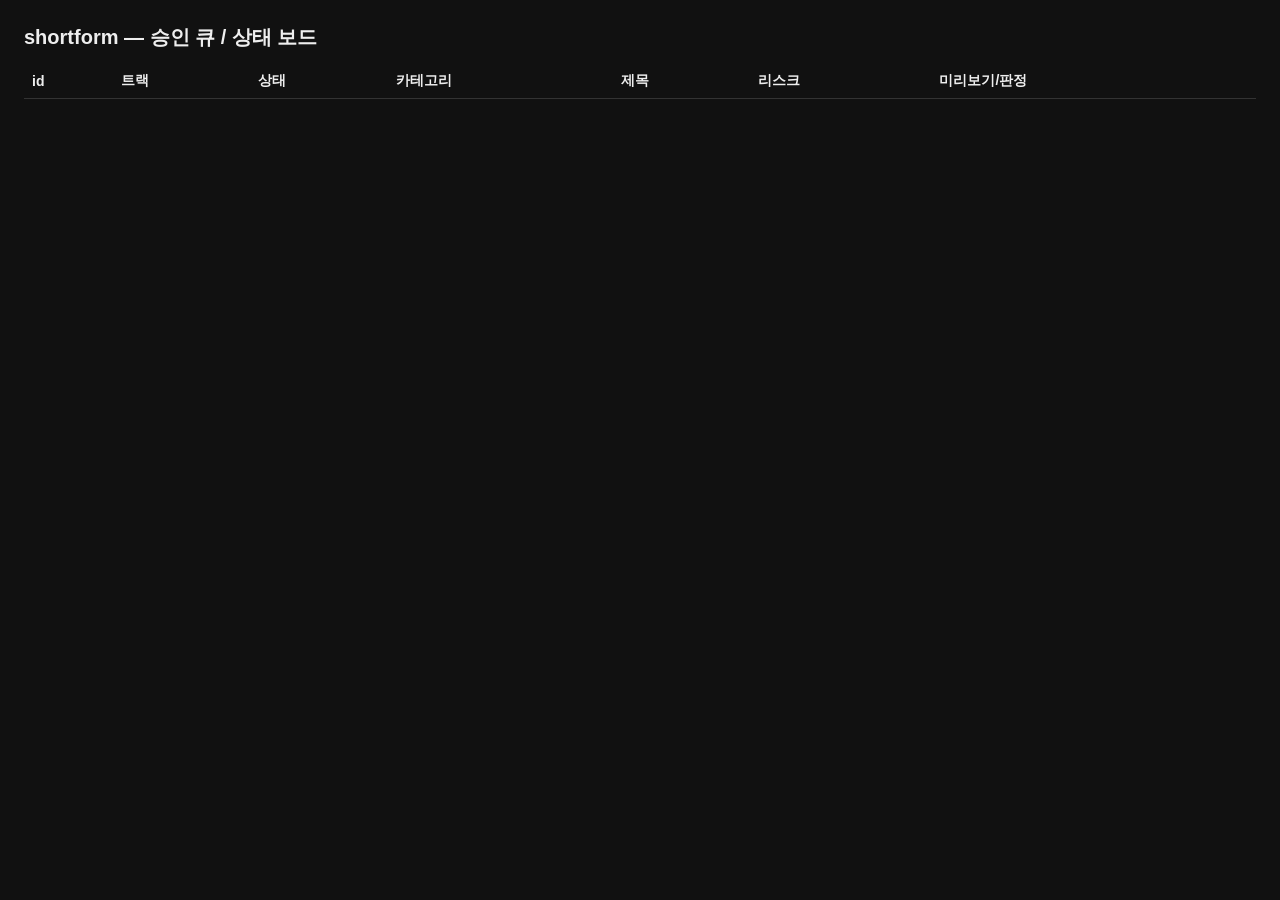
==== shortform/app/dashboard/index.html @ 292079ef "feat: implement short-form pipeline (Phase 1-3 core) Implement the system described in shortform/SPE" ====
<!doctype html>
<meta charset="utf-8">
<title>shortform 대시보드</title>
<style>
  body{font-family:Pretendard,-apple-system,'Malgun Gothic',sans-serif;background:#111;color:#eee;margin:24px}
  h1{font-size:20px} table{border-collapse:collapse;width:100%;font-size:14px}
  td,th{border-bottom:1px solid #333;padding:8px;text-align:left}
  .RENDERED{color:#ffd24d}.FAILED,.REJECTED,.BLOCKED_RIGHTS{color:#ff6b6b}
  .DONE,.APPROVED,.PUBLISHED_YT{color:#6bff9e}
  button{margin-right:6px;padding:4px 10px;border-radius:6px;border:0;cursor:pointer}
  .ok{background:#2e7d46;color:#fff}.no{background:#8d3030;color:#fff}
  video{max-height:360px;border-radius:8px}
  #autonomy{margin:12px 0;color:#9ad}
</style>
<h1>shortform — 승인 큐 / 상태 보드</h1>
<div id="autonomy"></div>
<table id="jobs"><tr><th>id</th><th>트랙</th><th>상태</th><th>카테고리</th>
<th>제목</th><th>리스크</th><th>미리보기/판정</th></tr></table>
<script>
async function load(){
  const auto = await (await fetch('/api/autonomy')).json();
  document.getElementById('autonomy').textContent = auto.map(a =>
    `${a.track}: Level ${a.level} (엔진-운영자 일치율 ${(a.agreement*100).toFixed(1)}% / 표본 ${a.samples})`).join('  |  ');
  const jobs = await (await fetch('/api/jobs')).json();
  const t = document.getElementById('jobs');
  t.querySelectorAll('tr:not(:first-child)').forEach(r=>r.remove());
  for(const j of jobs){
    const tr = document.createElement('tr');
    const risk = j.policy?.risk?.risk_score ?? '';
    let cell = '';
    if(j.state==='RENDERED'){
      cell = `<video src="/api/preview/${j.id}" controls preload="none"></video><br>
        <button class="ok" onclick="decide(${j.id},true)">승인</button>
        <button class="no" onclick="decide(${j.id},false)">반려</button>`;
    }
    tr.innerHTML = `<td>${j.id}</td><td>${j.track_id}</td>
      <td class="${j.state}">${j.state}</td><td>${j.category??''}</td>
      <td>${j.title??j.source_title??''}<br><small style="color:#f66">${j.error??''}</small></td>
      <td>${risk}</td><td>${cell}</td>`;
    t.appendChild(tr);
  }
}
async function decide(id, approve){
  let reason = '';
  if(!approve){ reason = prompt('반려 사유 (필수 — 학습 데이터로 사용됩니다)'); if(!reason) return; }
  await fetch(`/api/decide/${id}`,{method:'POST',headers:{'Content-Type':'application/json'},
    body:JSON.stringify({approve, reason})});
  load();
}
load(); setInterval(load, 15000);
</script>
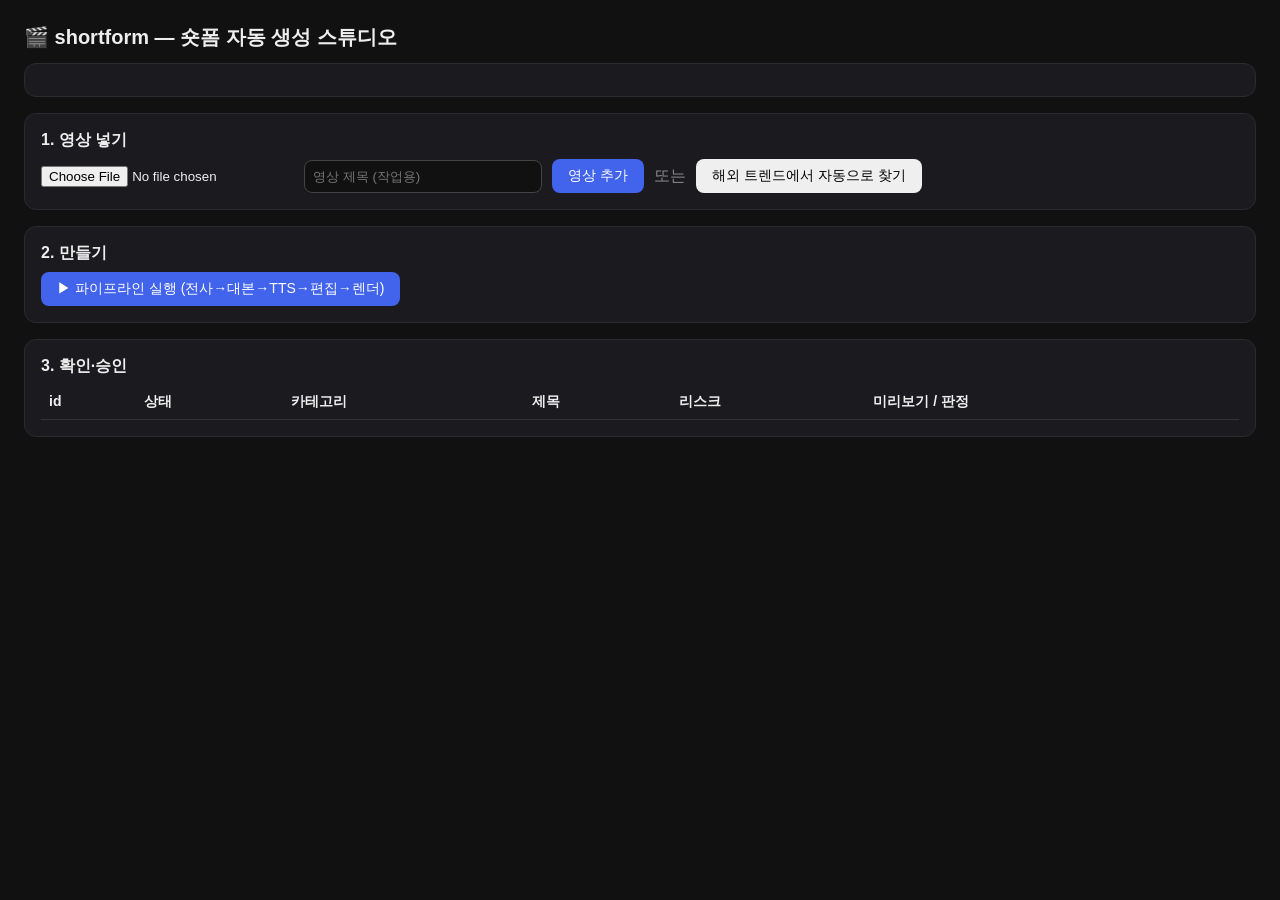
==== commit 34692339: "feat: one-click launcher and full control GUI - start.bat (Windows) / start.sh (macOS): double-click" ====
--- a/shortform/app/dashboard/index.html
+++ b/shortform/app/dashboard/index.html
@@ -1,28 +1,113 @@
 <!doctype html>
 <meta charset="utf-8">
-<title>shortform 대시보드</title>
+<title>shortform</title>
 <style>
-  body{font-family:Pretendard,-apple-system,'Malgun Gothic',sans-serif;background:#111;color:#eee;margin:24px}
-  h1{font-size:20px} table{border-collapse:collapse;width:100%;font-size:14px}
-  td,th{border-bottom:1px solid #333;padding:8px;text-align:left}
+  body{font-family:Pretendard,-apple-system,'Malgun Gothic',sans-serif;background:#111;color:#eee;margin:0;padding:24px}
+  h1{font-size:20px;margin:0 0 12px}
+  .card{background:#1b1b1f;border:1px solid #2a2a30;border-radius:12px;padding:16px;margin-bottom:16px}
+  .row{display:flex;gap:10px;align-items:center;flex-wrap:wrap}
+  table{border-collapse:collapse;width:100%;font-size:14px}
+  td,th{border-bottom:1px solid #333;padding:8px;text-align:left;vertical-align:top}
   .RENDERED{color:#ffd24d}.FAILED,.REJECTED,.BLOCKED_RIGHTS{color:#ff6b6b}
   .DONE,.APPROVED,.PUBLISHED_YT{color:#6bff9e}
-  button{margin-right:6px;padding:4px 10px;border-radius:6px;border:0;cursor:pointer}
-  .ok{background:#2e7d46;color:#fff}.no{background:#8d3030;color:#fff}
-  video{max-height:360px;border-radius:8px}
-  #autonomy{margin:12px 0;color:#9ad}
+  button{padding:8px 16px;border-radius:8px;border:0;cursor:pointer;font-size:14px}
+  .primary{background:#4263eb;color:#fff}.ok{background:#2e7d46;color:#fff}.no{background:#8d3030;color:#fff}
+  button:disabled{opacity:.4;cursor:default}
+  input[type=text]{padding:8px;border-radius:8px;border:1px solid #444;background:#111;color:#eee;min-width:220px}
+  video{max-height:340px;border-radius:8px}
+  #log{background:#0c0c0e;border-radius:8px;padding:10px;font:12px/1.6 monospace;max-height:180px;overflow-y:auto;white-space:pre-wrap;color:#9ad}
+  .badge{padding:3px 10px;border-radius:999px;font-size:12px}
+  .on{background:#173d26;color:#6bff9e}.off{background:#4a1d1d;color:#ff8a8a}
+  #autonomy{color:#9ad;font-size:13px;margin-top:8px}
 </style>
-<h1>shortform — 승인 큐 / 상태 보드</h1>
-<div id="autonomy"></div>
-<table id="jobs"><tr><th>id</th><th>트랙</th><th>상태</th><th>카테고리</th>
-<th>제목</th><th>리스크</th><th>미리보기/판정</th></tr></table>
+
+<h1>🎬 shortform — 숏폼 자동 생성 스튜디오</h1>
+
+<div class="card">
+  <div class="row" id="setup"></div>
+</div>
+
+<div class="card">
+  <b>1. 영상 넣기</b>
+  <div class="row" style="margin-top:8px">
+    <input type="file" id="file" accept="video/mp4,video/*">
+    <input type="text" id="title" placeholder="영상 제목 (작업용)">
+    <button class="primary" onclick="ingest()">영상 추가</button>
+    <span style="color:#888">또는</span>
+    <button onclick="discover()">해외 트렌드에서 자동으로 찾기</button>
+  </div>
+</div>
+
+<div class="card">
+  <b>2. 만들기</b>
+  <div class="row" style="margin-top:8px">
+    <button class="primary" id="runbtn" onclick="run()">▶ 파이프라인 실행 (전사→대본→TTS→편집→렌더)</button>
+    <span id="runstate"></span>
+  </div>
+  <div id="log" style="margin-top:10px;display:none"></div>
+</div>
+
+<div class="card">
+  <b>3. 확인·승인</b>
+  <div id="autonomy"></div>
+  <table id="jobs"><tr><th>id</th><th>상태</th><th>카테고리</th><th>제목</th><th>리스크</th><th>미리보기 / 판정</th></tr></table>
+</div>
+
 <script>
-async function load(){
+const $ = id => document.getElementById(id);
+
+async function loadSetup(){
+  const s = await (await fetch('/api/setup')).json();
+  const item = (ok, label, hint) =>
+    `<span class="badge ${ok?'on':'off'}">${ok?'✓':'✗'} ${label}</span>` + (ok?'':`<small style="color:#888">${hint}</small>`);
+  $('setup').innerHTML = [
+    item(s.anthropic_key, 'Claude API 키', '.env에 ANTHROPIC_API_KEY 입력 후 재시작'),
+    item(s.ffmpeg, 'ffmpeg', 'winget install ffmpeg 후 재시작'),
+    item(s.whisper, 'Whisper(전사)', 'pip install -e ".[media]"'),
+    item(s.youtube_key, 'YouTube 키(자동 소싱용·선택)', ''),
+  ].join(' ');
+}
+
+async function ingest(){
+  const f = $('file').files[0];
+  if(!f){ alert('영상 파일을 선택하세요'); return; }
+  const fd = new FormData();
+  fd.append('file', f);
+  fd.append('title', $('title').value || f.name);
+  const r = await fetch('/api/ingest', {method:'POST', body:fd});
+  if(r.ok){ $('title').value=''; $('file').value=''; loadJobs(); alert('등록 완료! "파이프라인 실행"을 누르세요.'); }
+  else alert('등록 실패: ' + (await r.text()));
+}
+
+async function discover(){
+  const r = await fetch('/api/discover', {method:'POST'});
+  const t = await r.json();
+  alert(r.ok ? `신규 소재 ${t.created}건 등록` : (t.detail || '실패'));
+  loadJobs();
+}
+
+async function run(){
+  const r = await fetch('/api/run', {method:'POST'});
+  if(!r.ok){ alert((await r.json()).detail); return; }
+  pollLog();
+}
+
+async function pollLog(){
+  const d = await (await fetch('/api/run/log')).json();
+  $('log').style.display = 'block';
+  $('log').textContent = d.log.join('\n');
+  $('log').scrollTop = $('log').scrollHeight;
+  $('runbtn').disabled = d.running;
+  $('runstate').textContent = d.running ? '실행 중... (첫 실행은 모델 다운로드로 오래 걸립니다)' : '';
+  if(d.running) setTimeout(pollLog, 2000); else loadJobs();
+}
+
+async function loadJobs(){
   const auto = await (await fetch('/api/autonomy')).json();
-  document.getElementById('autonomy').textContent = auto.map(a =>
-    `${a.track}: Level ${a.level} (엔진-운영자 일치율 ${(a.agreement*100).toFixed(1)}% / 표본 ${a.samples})`).join('  |  ');
+  $('autonomy').textContent = auto.map(a =>
+    `${a.track}: 자동화 Level ${a.level} (엔진-운영자 일치율 ${(a.agreement*100).toFixed(1)}% / 표본 ${a.samples})`).join('  |  ');
   const jobs = await (await fetch('/api/jobs')).json();
-  const t = document.getElementById('jobs');
+  const t = $('jobs');
   t.querySelectorAll('tr:not(:first-child)').forEach(r=>r.remove());
   for(const j of jobs){
     const tr = document.createElement('tr');
@@ -33,19 +118,21 @@
         <button class="ok" onclick="decide(${j.id},true)">승인</button>
         <button class="no" onclick="decide(${j.id},false)">반려</button>`;
     }
-    tr.innerHTML = `<td>${j.id}</td><td>${j.track_id}</td>
-      <td class="${j.state}">${j.state}</td><td>${j.category??''}</td>
+    tr.innerHTML = `<td>${j.id}</td><td class="${j.state}">${j.state}</td>
+      <td>${j.category??''}</td>
       <td>${j.title??j.source_title??''}<br><small style="color:#f66">${j.error??''}</small></td>
       <td>${risk}</td><td>${cell}</td>`;
     t.appendChild(tr);
   }
 }
+
 async function decide(id, approve){
   let reason = '';
-  if(!approve){ reason = prompt('반려 사유 (필수 — 학습 데이터로 사용됩니다)'); if(!reason) return; }
+  if(!approve){ reason = prompt('반려 사유 (필수 — 자동화 학습 데이터로 사용됩니다)'); if(!reason) return; }
   await fetch(`/api/decide/${id}`,{method:'POST',headers:{'Content-Type':'application/json'},
     body:JSON.stringify({approve, reason})});
-  load();
+  loadJobs();
 }
-load(); setInterval(load, 15000);
+
+loadSetup(); loadJobs(); pollLog(); setInterval(loadJobs, 20000);
 </script>
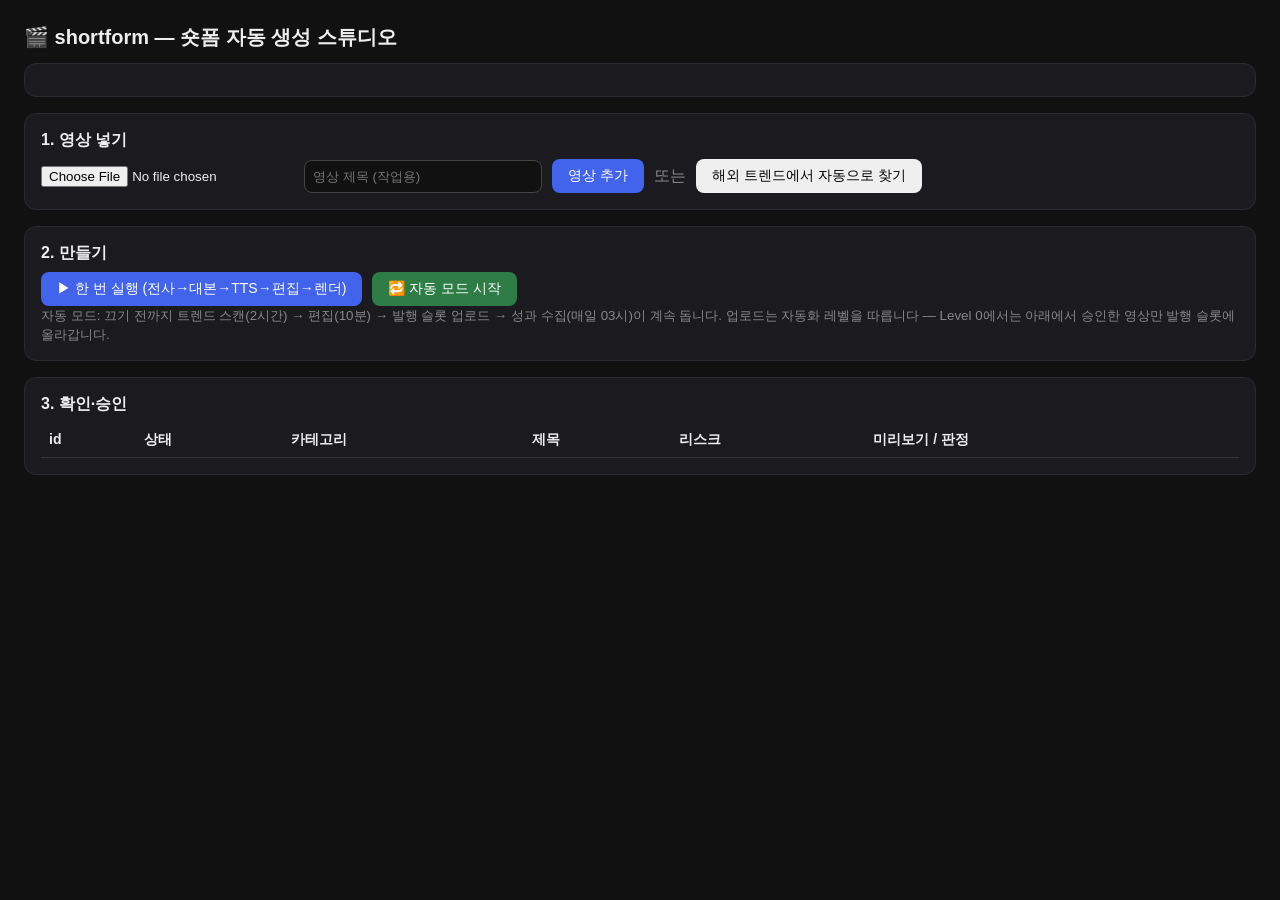
==== commit 148229d3: "feat: auto mode toggle in dashboard (continuous loop until stopped) One toggle runs the full loop un" ====
--- a/shortform/app/dashboard/index.html
+++ b/shortform/app/dashboard/index.html
@@ -41,9 +41,12 @@
 <div class="card">
   <b>2. 만들기</b>
   <div class="row" style="margin-top:8px">
-    <button class="primary" id="runbtn" onclick="run()">▶ 파이프라인 실행 (전사→대본→TTS→편집→렌더)</button>
+    <button class="primary" id="runbtn" onclick="run()">▶ 한 번 실행 (전사→대본→TTS→편집→렌더)</button>
+    <button class="ok" id="autobtn" onclick="toggleAuto()">🔁 자동 모드 시작</button>
     <span id="runstate"></span>
   </div>
+  <small style="color:#888">자동 모드: 끄기 전까지 트렌드 스캔(2시간) → 편집(10분) → 발행 슬롯 업로드 → 성과 수집(매일 03시)이 계속 돕니다.
+  업로드는 자동화 레벨을 따릅니다 — Level 0에서는 아래에서 승인한 영상만 발행 슬롯에 올라갑니다.</small>
   <div id="log" style="margin-top:10px;display:none"></div>
 </div>
 
@@ -92,6 +95,22 @@
   pollLog();
 }
 
+async function toggleAuto(){
+  const st = await (await fetch('/api/auto/status')).json();
+  const url = st.auto ? '/api/auto/stop' : '/api/auto/start';
+  const r = await fetch(url, {method:'POST'});
+  if(!r.ok){ alert((await r.json()).detail); return; }
+  refreshAuto(); pollLog();
+}
+
+async function refreshAuto(){
+  const st = await (await fetch('/api/auto/status')).json();
+  const b = $('autobtn');
+  b.textContent = st.auto ? '⏹ 자동 모드 중지' : '🔁 자동 모드 시작';
+  b.className = st.auto ? 'no' : 'ok';
+  $('runbtn').style.display = st.auto ? 'none' : '';
+}
+
 async function pollLog(){
   const d = await (await fetch('/api/run/log')).json();
   $('log').style.display = 'block';
@@ -134,5 +153,6 @@
   loadJobs();
 }
 
-loadSetup(); loadJobs(); pollLog(); setInterval(loadJobs, 20000);
+loadSetup(); loadJobs(); pollLog(); refreshAuto();
+setInterval(loadJobs, 20000); setInterval(refreshAuto, 20000);
 </script>
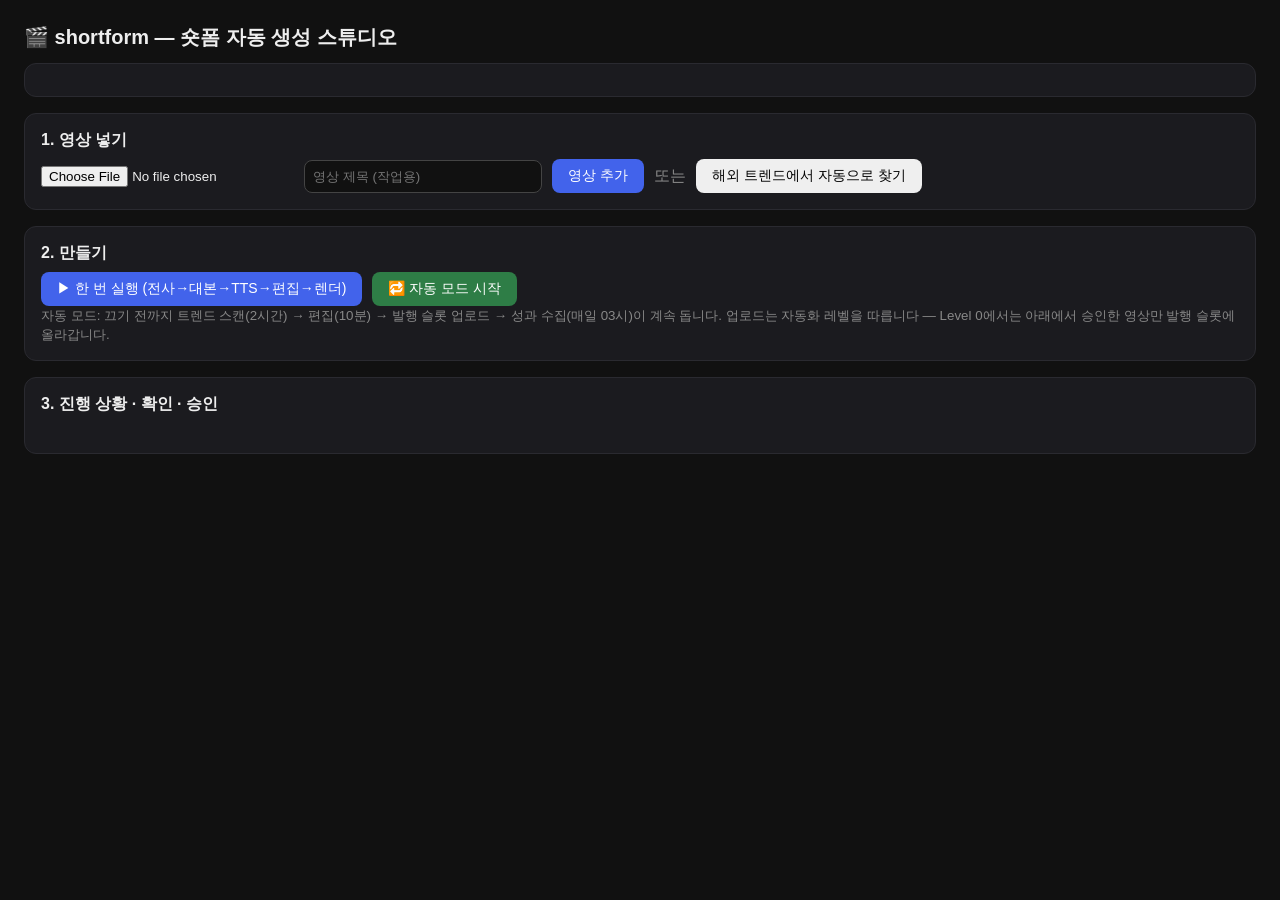
==== commit efea6b51: "feat: visual progress GUI — stage stepper, thumbnails, stage counts - render extracts a 9:16 thumbna" ====
--- a/shortform/app/dashboard/index.html
+++ b/shortform/app/dashboard/index.html
@@ -6,19 +6,35 @@
   h1{font-size:20px;margin:0 0 12px}
   .card{background:#1b1b1f;border:1px solid #2a2a30;border-radius:12px;padding:16px;margin-bottom:16px}
   .row{display:flex;gap:10px;align-items:center;flex-wrap:wrap}
-  table{border-collapse:collapse;width:100%;font-size:14px}
-  td,th{border-bottom:1px solid #333;padding:8px;text-align:left;vertical-align:top}
-  .RENDERED{color:#ffd24d}.FAILED,.REJECTED,.BLOCKED_RIGHTS{color:#ff6b6b}
-  .DONE,.APPROVED,.PUBLISHED_YT{color:#6bff9e}
   button{padding:8px 16px;border-radius:8px;border:0;cursor:pointer;font-size:14px}
   .primary{background:#4263eb;color:#fff}.ok{background:#2e7d46;color:#fff}.no{background:#8d3030;color:#fff}
   button:disabled{opacity:.4;cursor:default}
   input[type=text]{padding:8px;border-radius:8px;border:1px solid #444;background:#111;color:#eee;min-width:220px}
-  video{max-height:340px;border-radius:8px}
+  video{max-height:420px;border-radius:8px;width:100%}
   #log{background:#0c0c0e;border-radius:8px;padding:10px;font:12px/1.6 monospace;max-height:180px;overflow-y:auto;white-space:pre-wrap;color:#9ad}
   .badge{padding:3px 10px;border-radius:999px;font-size:12px}
   .on{background:#173d26;color:#6bff9e}.off{background:#4a1d1d;color:#ff8a8a}
   #autonomy{color:#9ad;font-size:13px;margin-top:8px}
+  /* 단계별 집계 바 */
+  #summary{display:flex;gap:6px;flex-wrap:wrap;margin-bottom:4px}
+  .scount{background:#222;border-radius:8px;padding:6px 12px;font-size:13px;min-width:70px;text-align:center}
+  .scount b{display:block;font-size:20px;color:#fff}
+  /* 카드 그리드 */
+  #jobs{display:grid;grid-template-columns:repeat(auto-fill,minmax(280px,1fr));gap:14px}
+  .job{background:#17171b;border:1px solid #2a2a30;border-radius:12px;overflow:hidden;display:flex;flex-direction:column}
+  .thumb{width:100%;aspect-ratio:9/16;max-height:300px;object-fit:cover;background:#0c0c0e}
+  .thumb.ph{display:flex;align-items:center;justify-content:center;color:#555;font-size:13px}
+  .job .body{padding:12px}
+  .job .ttl{font-size:14px;font-weight:600;margin-bottom:6px;line-height:1.35}
+  .job .snip{font-size:12px;color:#999;margin-bottom:8px;max-height:34px;overflow:hidden}
+  .job .err{font-size:12px;color:#ff8a8a;margin-bottom:6px}
+  /* 진행 스텝퍼 */
+  .steps{display:flex;gap:3px;margin-bottom:8px}
+  .step{flex:1;height:6px;border-radius:3px;background:#333}
+  .step.done{background:#4263eb}.step.cur{background:#ffd24d}
+  .step.fail{background:#ff6b6b}
+  .stagelbl{font-size:11px;color:#8ab;margin-bottom:8px}
+  .meta{font-size:11px;color:#777;display:flex;justify-content:space-between;margin-top:4px}
 </style>
 
 <h1>🎬 shortform — 숏폼 자동 생성 스튜디오</h1>
@@ -51,9 +67,10 @@
 </div>
 
 <div class="card">
-  <b>3. 확인·승인</b>
+  <b>3. 진행 상황 · 확인 · 승인</b>
   <div id="autonomy"></div>
-  <table id="jobs"><tr><th>id</th><th>상태</th><th>카테고리</th><th>제목</th><th>리스크</th><th>미리보기 / 판정</th></tr></table>
+  <div id="summary" style="margin-top:10px"></div>
+  <div id="jobs" style="margin-top:12px"></div>
 </div>
 
 <script>
@@ -68,6 +85,7 @@
     item(s.ffmpeg, 'ffmpeg', 'winget install ffmpeg 후 재시작'),
     item(s.whisper, 'Whisper(전사)', 'pip install -e ".[media]"'),
     item(s.youtube_key, 'YouTube 키(자동 소싱용·선택)', ''),
+    `<span class="badge ${s.llm_cost_month < s.llm_budget ? 'on':'off'}">💰 이번 달 LLM $${s.llm_cost_month} / $${s.llm_budget}</span>`,
   ].join(' ');
 }
 
@@ -121,27 +139,68 @@
   if(d.running) setTimeout(pollLog, 2000); else loadJobs();
 }
 
+const STAGES = ['발굴','확보','분석','편집','렌더','승인','완료'];
+const STAGE_KO = {DISCOVERED:'소재 발굴됨',RIGHTS_OK:'권리 확인',ACQUIRED:'원본 확보',
+  ANALYZED:'대본 생성됨',EDITED:'편집 완료',RENDERED:'렌더 완료 — 확인 대기',
+  APPROVED:'승인됨 — 업로드 대기',PUBLISHED_YT:'유튜브 게시됨',DONE:'완료',
+  FAILED:'실패',REJECTED:'반려됨',BLOCKED_RIGHTS:'권리 차단'};
+
+function stepper(j){
+  const fail = ['FAILED','REJECTED','BLOCKED_RIGHTS'].includes(j.state);
+  let h = '<div class="steps">';
+  for(let i=0;i<STAGES.length;i++){
+    let cls = 'step';
+    if(fail && i>j.stage_index) cls+=' fail';
+    else if(i<j.stage_index) cls+=' done';
+    else if(i===j.stage_index) cls+= fail?' fail':' cur';
+    h += `<div class="${cls}" title="${STAGES[i]}"></div>`;
+  }
+  return h+'</div>';
+}
+
 async function loadJobs(){
   const auto = await (await fetch('/api/autonomy')).json();
   $('autonomy').textContent = auto.map(a =>
     `${a.track}: 자동화 Level ${a.level} (엔진-운영자 일치율 ${(a.agreement*100).toFixed(1)}% / 표본 ${a.samples})`).join('  |  ');
   const jobs = await (await fetch('/api/jobs')).json();
-  const t = $('jobs');
-  t.querySelectorAll('tr:not(:first-child)').forEach(r=>r.remove());
+
+  // 단계별 집계
+  const counts = {};
+  for(const j of jobs) counts[j.state] = (counts[j.state]||0)+1;
+  const order = ['DISCOVERED','ACQUIRED','ANALYZED','EDITED','RENDERED','APPROVED','DONE','FAILED','REJECTED'];
+  $('summary').innerHTML = order.filter(s=>counts[s]).map(s=>
+    `<div class="scount"><b>${counts[s]}</b>${STAGE_KO[s]||s}</div>`).join('') ||
+    '<div class="scount" style="color:#888">아직 작업이 없습니다 — 위에서 영상을 넣거나 트렌드를 찾으세요</div>';
+
+  // 카드 그리드
+  const g = $('jobs'); g.innerHTML = '';
   for(const j of jobs){
-    const tr = document.createElement('tr');
-    const risk = j.policy?.risk?.risk_score ?? '';
-    let cell = '';
+    const risk = j.policy?.risk?.risk_score;
+    const thumb = j.has_thumb
+      ? `<img class="thumb" src="/api/thumb/${j.id}">`
+      : `<div class="thumb ph">${['FAILED','REJECTED','BLOCKED_RIGHTS'].includes(j.state)?'⚠ '+STAGE_KO[j.state]:'⏳ 처리 중...'}</div>`;
+    let actions = '';
     if(j.state==='RENDERED'){
-      cell = `<video src="/api/preview/${j.id}" controls preload="none"></video><br>
-        <button class="ok" onclick="decide(${j.id},true)">승인</button>
-        <button class="no" onclick="decide(${j.id},false)">반려</button>`;
+      actions = `<video src="/api/preview/${j.id}" controls preload="none"></video>
+        <div class="row" style="margin-top:8px">
+          <button class="ok" onclick="decide(${j.id},true)">승인</button>
+          <button class="no" onclick="decide(${j.id},false)">반려</button>
+        </div>`;
     }
-    tr.innerHTML = `<td>${j.id}</td><td class="${j.state}">${j.state}</td>
-      <td>${j.category??''}</td>
-      <td>${j.title??j.source_title??''}<br><small style="color:#f66">${j.error??''}</small></td>
-      <td>${risk}</td><td>${cell}</td>`;
-    t.appendChild(tr);
+    const div = document.createElement('div');
+    div.className = 'job';
+    div.innerHTML = `${thumb}
+      <div class="body">
+        ${stepper(j)}
+        <div class="stagelbl">${STAGE_KO[j.state]||j.state}</div>
+        <div class="ttl">${j.title??j.source_title??'(제목 생성 전)'}</div>
+        ${j.snippet?`<div class="snip">${j.snippet}</div>`:''}
+        ${j.error?`<div class="err">${j.error}</div>`:''}
+        ${actions}
+        <div class="meta"><span>#${j.id} · ${j.category??''}</span>
+          <span>${risk!=null?'리스크 '+risk:''}</span></div>
+      </div>`;
+    g.appendChild(div);
   }
 }
 
